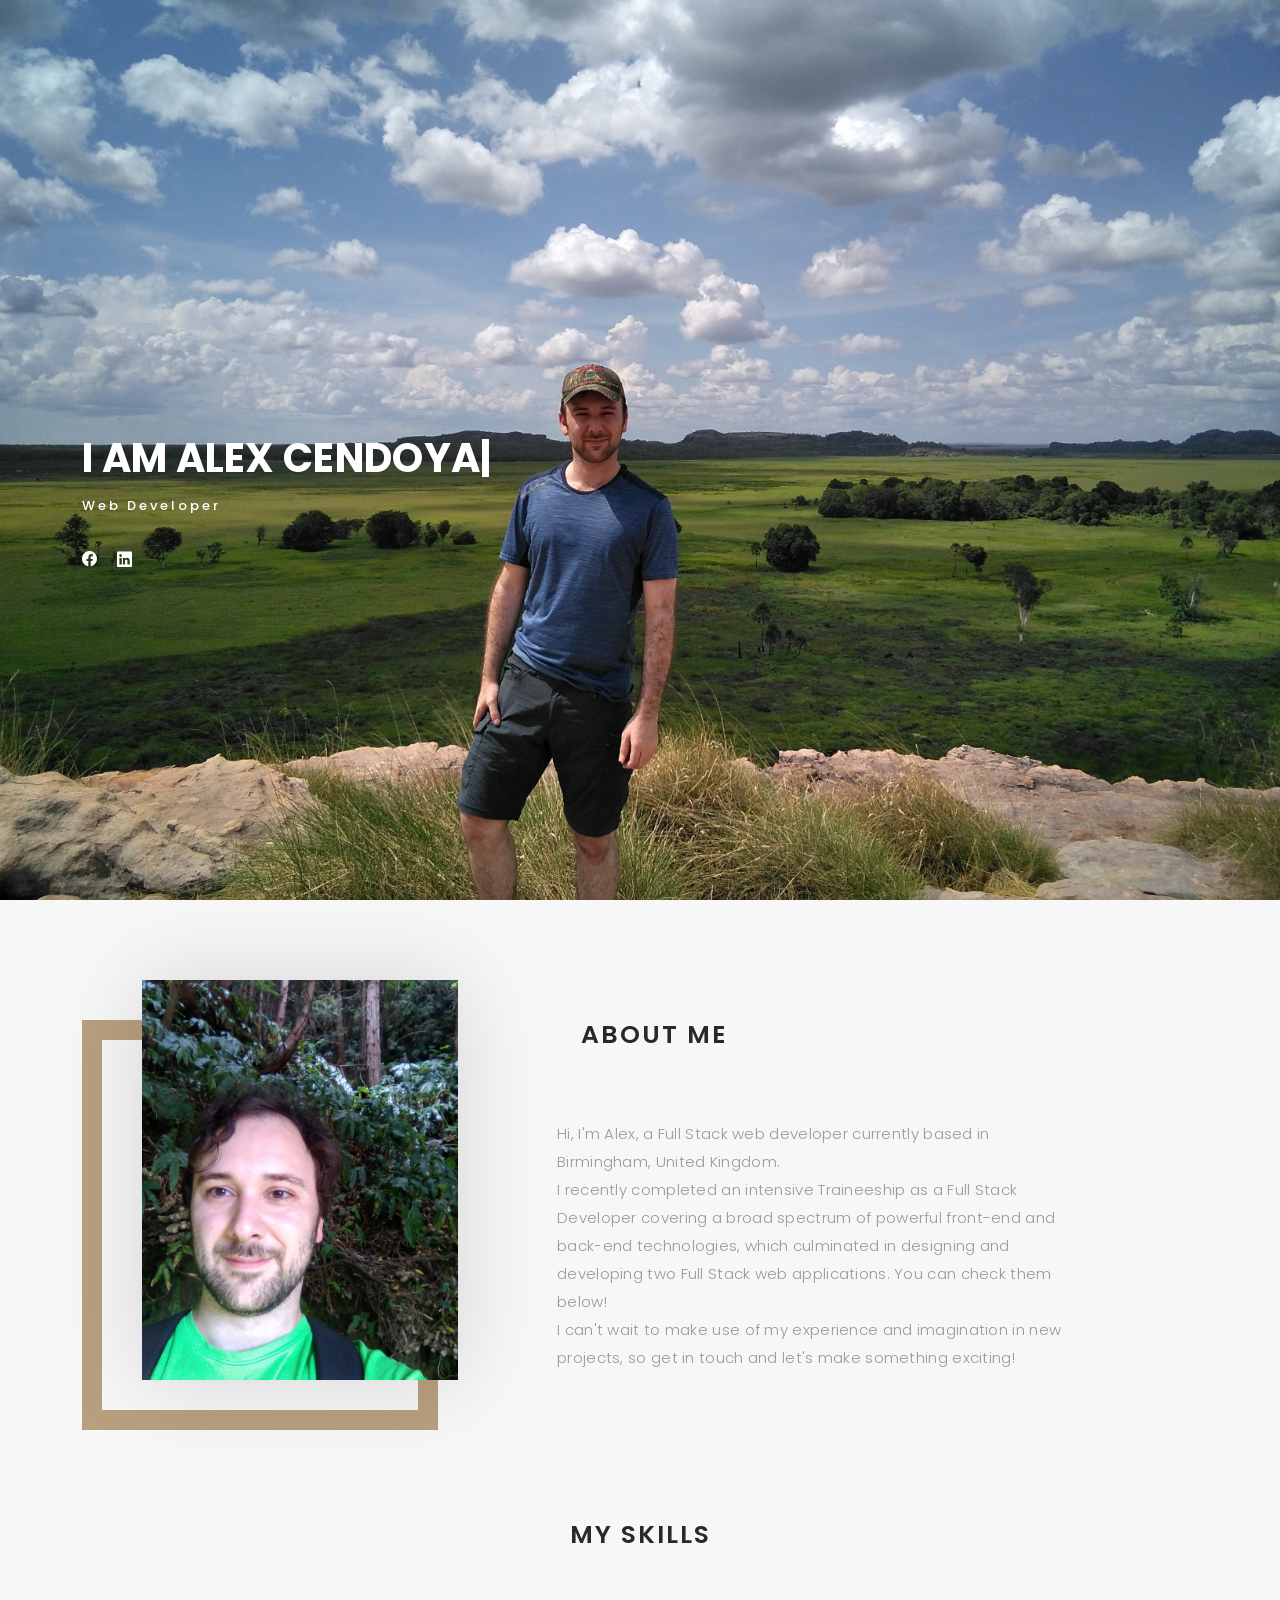
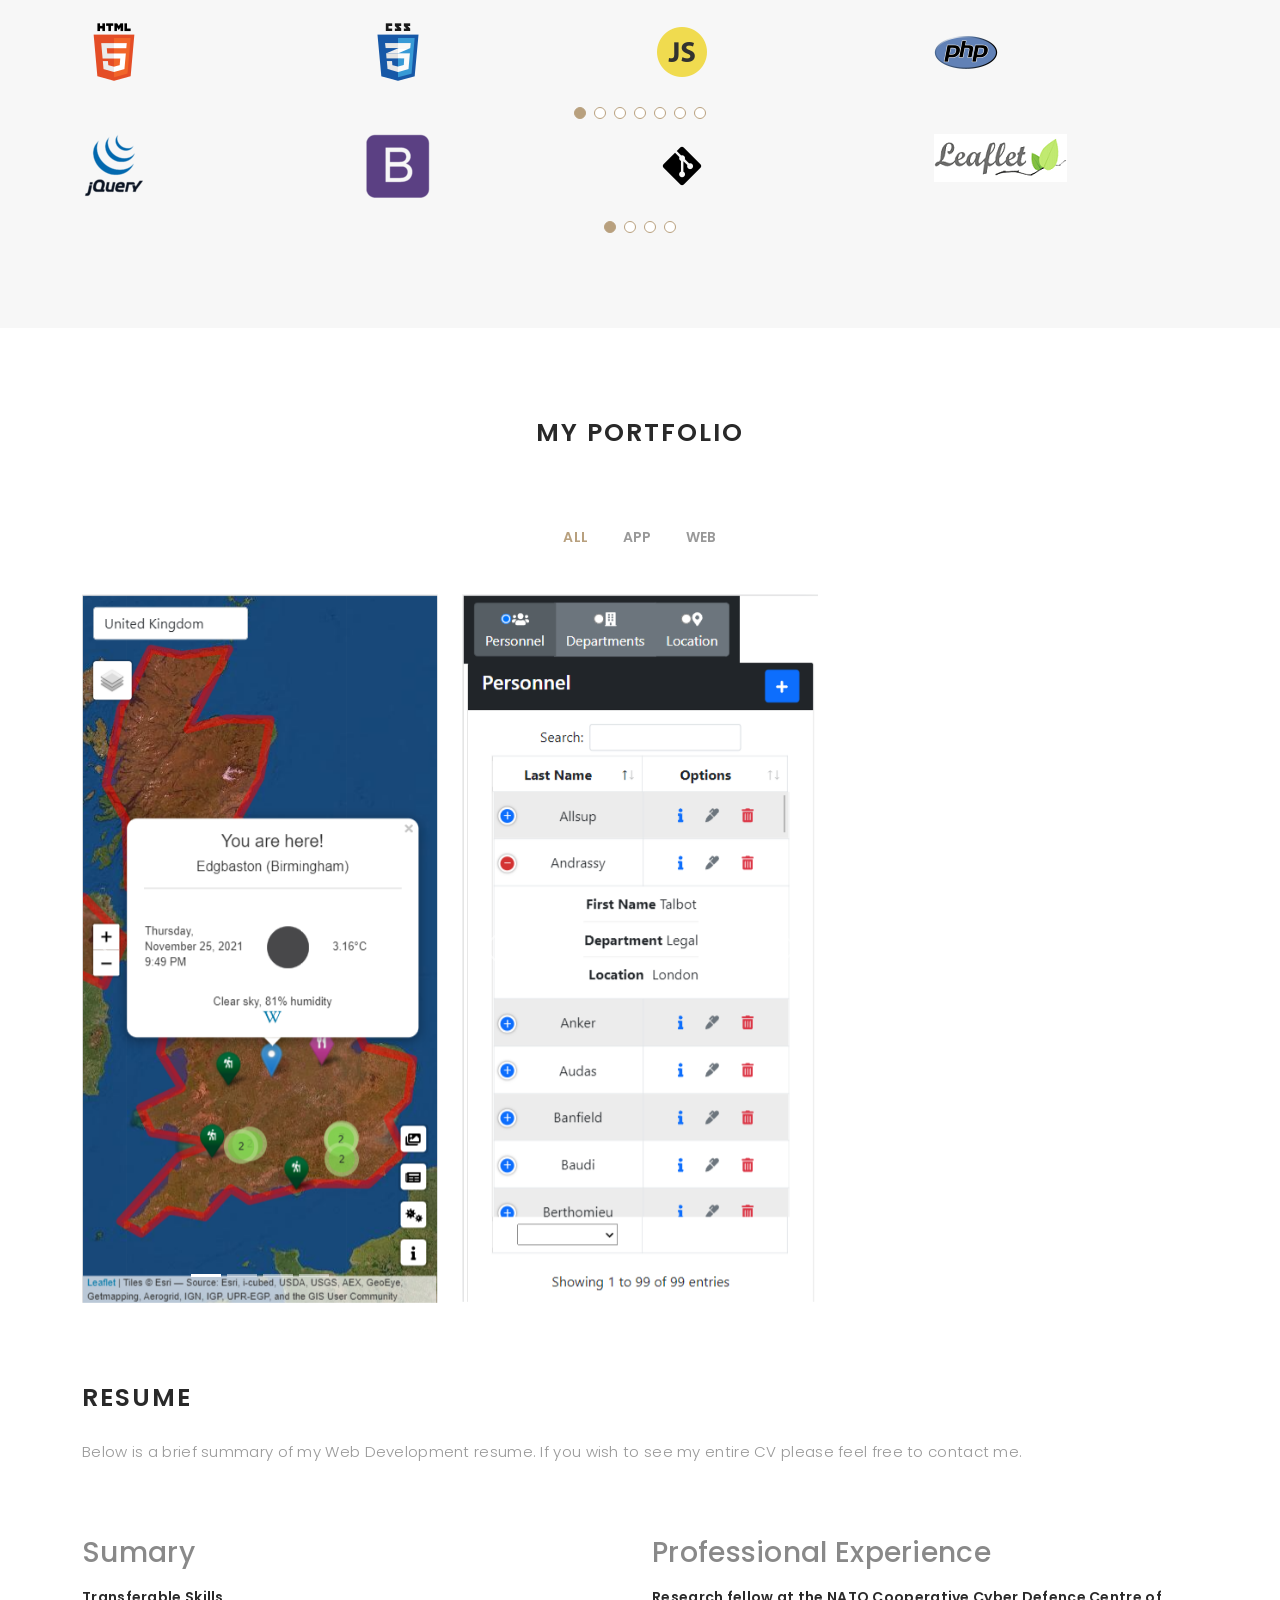
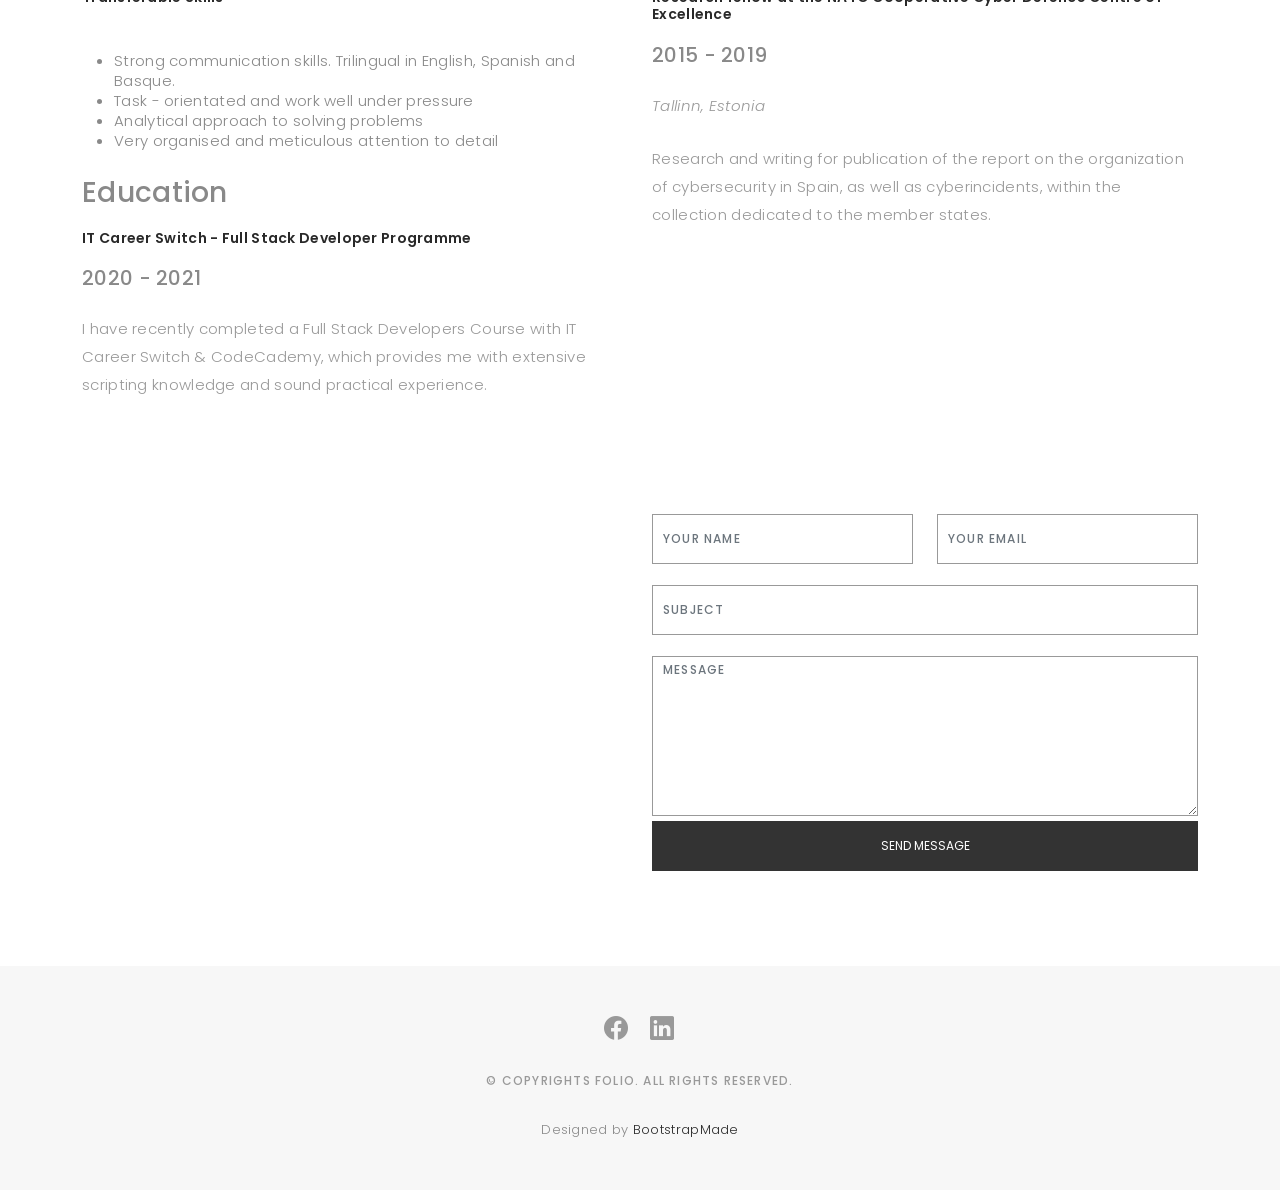
==== index.html @ 8833832a "First commit" ====
<!DOCTYPE html>
<html lang="en">

<head>
  <meta charset="utf-8">
  <meta content="width=device-width, initial-scale=1.0" name="viewport">

  <title>Alex Cendoya</title>
  <meta content="" name="description">
  <meta content="" name="keywords">

  <!-- Favicons -->
  <link href="img/favicon.png" rel="icon">
  <link href="img/apple-touch-icon.png" rel="apple-touch-icon">

  <!-- Google Fonts -->
  <link href="https://fonts.googleapis.com/css?family=Poppins:300,300i,400,400i,500,500i,600,600i,700,700i|Playfair+Display:400,400i,500,500i,600,600i,700,700i,900,900i" rel="stylesheet">

  <!-- Vendor CSS Files -->
  <link href="vendor/bootstrap/css/bootstrap.min.css" rel="stylesheet">
  <link href="vendor/bootstrap-icons/bootstrap-icons.css" rel="stylesheet">
  <link href="vendor/boxicons/css/boxicons.min.css" rel="stylesheet">
  <link href="vendor/glightbox/css/glightbox.min.css" rel="stylesheet">
  <link href="vendor/swiper/swiper-bundle.min.css" rel="stylesheet">

  <!-- Template Main CSS File -->
  <link href="css/style.css" rel="stylesheet">

  <!-- =======================================================
  * Template Name: Folio - v4.6.0
  * Template URL: https://bootstrapmade.com/folio-bootstrap-portfolio-template/
  * Author: BootstrapMade.com
  * License: https://bootstrapmade.com/license/
  ======================================================== -->
</head>

<body>

  <!-- ======= Header ======= -->
  <header id="header" class="fixed-top ">
    <div class="container d-flex align-items-center justify-content-between">

      <!-- <a href="index.html" class="logo"><img src="img/logo.png" alt="" class="img-fluid"></a> -->
      <!-- Uncomment below if you prefer to use an text logo -->
      <!-- <h1 class="logo"><a href="index.html">Folio</a></h1> -->

      <nav id="navbar" class="navbar">
        <ul>
          <li><a class="nav-link scrollto active" href="#hero">Home</a></li>
          <li><a class="nav-link scrollto" href="#about">About</a></li>
          <li><a class="nav-link  scrollto" href="#portfolio">Portfolio</a></li>
          <li><a class="nav-link  scrollto" href="#resume">Resume</a></li>
          <li><a class="nav-link scrollto" href="#contact">Contact</a></li>
        </ul>
        <i class="bi bi-list mobile-nav-toggle"></i>
      </nav><!-- .navbar -->

    </div>
  </header><!-- End Header -->

  <!-- ======= Hero Section ======= -->
  <div id="hero" class="home">

    <div class="container">
      <div class="hero-content">
        </br>
        </br>
        </br>
        </br>
        </br>
        </br>
        <h1>I am <span class="typed" data-typed-items="Alex Cendoya, Web Developer"></span></h1>
        <p>Web developer</p>

        <ul class="list-unstyled list-social">
          <li><a href="#"><i class="bi bi-facebook"></i></a></li>
          <li><a href="#"><i class="bi bi-linkedin"></i></a></li>
        </ul>
      </div>
    </div>
  </div><!-- End Hero -->

  <main id="main">

    <!-- ======= About Section ======= -->
    <div id="about" class="paddsection">
      <div class="container">
        <div class="row justify-content-between">

          <div class="col-lg-4 ">
            <div class="div-img-bg">
              <div class="about-img">
                <img src="img/me.jpg" class="img-responsive" alt="me">
              </div>
            </div>
          </div>

          <div class="col-lg-7">
            <div class="about-descr">

              <div class="container">
                <div class="section-title">
                  <h2>About me</h2>
                </div>
              </div>
              <p class="separator">Hi, I'm Alex, a Full Stack web developer currently based in Birmingham, United Kingdom.</br>
                I recently completed an intensive Traineeship as a Full Stack Developer covering a broad spectrum of powerful front-end and back-end technologies, which culminated in designing and developing two Full Stack web applications. You can check them below!</br>
                I can't wait to make use of my experience and imagination in new projects, so get in touch and let's make something exciting!</p>                    
              

            </div>

          </div>
        </div>
      </div>
    </div><!-- End About Section -->

    <!-- ======= Services Section ======= -->
    <div id="services">

      <div class="container">
        <div class="section-title text-center">
          <h2>My skills</h2>
        </div>
      </div>
      
      <div class="container">

        <div class="services-slider swiper" data-aos="fade-up" data-aos-delay="100">
          <div class="swiper-wrapper">

            <div class="swiper-slide">
              <div class="services-block">
                <img src="img/294678_html5_icon.png">
                <p class="separator"> </p>
              </div>
            </div><!-- End testimonial item -->

            <div class="swiper-slide">
              <div class="services-block">
                <img src="img/294692_css3_icon.png">
                <p class="separator"> </p>
              </div>
            </div><!-- End testimonial item -->

            <div class="swiper-slide">
              <div class="services-block">
                <img src="img/652581_code_command_develop_javascript_language_icon.png">
                <p class="separator"> </p>
              </div>
            </div><!-- End testimonial item -->

            <div class="swiper-slide">
              <div class="services-block">
                <img src="img/1012812_code_development_logo_php_icon.png">
                <p class="separator"> </p>
              </div>
            </div><!-- End testimonial item -->

            <div class="swiper-slide">
              <div class="services-block">
                <img src="img/1012821_code_development_logo_mysql_icon.png">
                <p class="separator"> </p>
              </div>
            </div><!-- End testimonial item -->

            <div class="swiper-slide">
              <div class="services-block">
                <img src="img/4375050_logo_python_icon.png">
                <p class="separator"> </p>
              </div>
            </div><!-- End testimonial item -->

            <div class="swiper-slide">
              <div class="services-block">
                <img src="img/4373217_java_logo_logos_icon.png">
                <p class="separator"> </p>
              </div>
            </div><!-- End testimonial item -->

          </div>
          <div class="swiper-pagination"></div>
        </div>

      </div>

      <div class="container">

        <div class="services-slider swiper" data-aos="fade-up" data-aos-delay="100">
          <div class="swiper-wrapper">

            <div class="swiper-slide">
              <div class="services-block">
                <img src="img/jquery_original_wordmark_logo_icon_146447.png">
                <p class="separator"> </p>
              </div>
            </div><!-- End testimonial item -->

            <div class="swiper-slide">
              <div class="services-block">
                <img src="img/bootstrap_plain_logo_icon_146619.png">
                <p class="separator"> </p>
              </div>
            </div><!-- End testimonial item -->

            <div class="swiper-slide">
              <div class="services-block">
                <img src="img/7422463_git_development_code_coding_programming_icon.png">
                <p class="separator"> </p>
              </div>
            </div><!-- End testimonial item -->

            <div class="swiper-slide">
              <div class="services-block">
                <img src="img/Untitled.png">
                <p class="separator"></p>

              </div>
            </div><!-- End testimonial item -->

          </div>
          <div class="swiper-pagination"></div>
        </div>

      </div>

    </div>
    
    
    <!-- End Services Section -->

    <!-- ======= Portfolio Section ======= -->
    <div id="portfolio" class="paddsection">

      <div class="container">
        <div class="section-title text-center">
          <h2>My Portfolio</h2>
        </div>
      </div>

      <div class="container">

        <div class="row">
          <div class="col-lg-12 d-flex justify-content-center">
            <ul id="portfolio-flters">
              <li data-filter="*" class="filter-active">All</li>
              <li data-filter=".filter-app">App</li>
              <li data-filter=".filter-web">Web</li>
            </ul>
          </div>
        </div>

        <div class="row portfolio-container justify-content-around">

          <div class="col-lg-4 col-md-6 portfolio-item filter-web">
            <!--carousel starts-->
            <div id="carouselExampleCaptions" class="carousel slide" data-bs-ride="carousel">

              <div class="carousel-indicators">

                <button type="button" data-bs-target="#carouselExampleCaptions" data-bs-slide-to="0" class="active" aria-current="true" aria-label="Slide 1"></button>
                <button type="button" data-bs-target="#carouselExampleCaptions" data-bs-slide-to="1" aria-label="Slide 2"></button>
                <button type="button" data-bs-target="#carouselExampleCaptions" data-bs-slide-to="2" aria-label="Slide 3"></button>
                <button type="button" data-bs-target="#carouselExampleCaptions" data-bs-slide-to="3" aria-label="Slide 4"></button>

              </div>

              <div class="carousel-inner">


                <div id="1N" class="carousel-item active">

                  <div class="carousel-image">
                    <img src="img/portfolio/Gazetteer-images/image2.png" class="img-fluid" alt="">
                  </div>

                </div>

                <div id="2N" class="carousel-item">

                  <div class="carousel-image">
                    <img src="img/portfolio/Gazetteer-images/image3.png" class="img-fluid" alt="">
                  </div>

                </div>

                <div id="3N" class="carousel-item">

                  <div class="carousel-image">
                    <img src="img/portfolio/Gazetteer-images/image4.png" class="img-fluid" alt="">
                  </div>

                </div>

                <div id="4N" class="carousel-item">

                  <div class="carousel-image">
                    <img src="img/portfolio/Gazetteer-images/image5.png" class="img-fluid" alt="">
                  </div>

                </div>


              </div>

              <button class="carousel-control-prev" type="button" data-bs-target="#carouselExampleCaptions" data-bs-slide="prev">
                <span class="carousel-control-prev-icon" aria-hidden="true"></span>
                <span class="visually-hidden">Previous</span>
              </button>

              <button class="carousel-control-next" type="button" data-bs-target="#carouselExampleCaptions" data-bs-slide="next">
                <span class="carousel-control-next-icon" aria-hidden="true"></span>
                <span class="visually-hidden">Next</span>
              </button>
              <!--carousel ends-->
            </div>


            <div class="portfolio-info">
              <h4>Gazetteer</h4>
              </br>
              <p>This responsive single page application provides profiling for all countries through the presentation of demographic, climatic, geographical, and other data, via extensive use of third party APIs.</p>
              </br>
              <a href="https://gazetteer.alexcendoya.co.uk/" class="btn btn-info" target="_blank" role="button">View</a>
              <a href="https://github.com/AlexCendoya/Project1" class="btn btn-info" target="_blank" role="button">GitHub</a>
            </div>
          </div>

          <div class="col-lg-4 col-md-6 portfolio-item filter-web">

            <div id="carouselExampleCaptions2" class="carousel slide" data-bs-ride="carousel">

              <div class="carousel-indicators">

                <button type="button" data-bs-target="#carouselExampleCaptions2" data-bs-slide-to="0" class="active" aria-current="true" aria-label="Slide 1"></button>
                <button type="button" data-bs-target="#carouselExampleCaptions2" data-bs-slide-to="1" aria-label="Slide 2"></button>
                <button type="button" data-bs-target="#carouselExampleCaptions2" data-bs-slide-to="2" aria-label="Slide 3"></button>
                <button type="button" data-bs-target="#carouselExampleCaptions2" data-bs-slide-to="3" aria-label="Slide 4"></button>

              </div>

              <div class="carousel-inner">


                <div id="1N" class="carousel-item active">

                  <div class="carousel-image">
                    <img src="img/portfolio/Company-Directory-images/image1.png" class="img-fluid" alt="">
                  </div>

                </div>

                <div id="2N" class="carousel-item">

                  <div class="carousel-image">
                    <img src="img/portfolio/Company-Directory-images/image3.png" class="img-fluid" alt="">
                  </div>

                </div>

                <div id="3N" class="carousel-item">

                  <div class="carousel-image">
                    <img src="img/portfolio/Company-Directory-images/image4.png" class="img-fluid" alt="">
                  </div>

                </div>

                <div id="4N" class="carousel-item">

                  <div class="carousel-image">
                    <img src="img/portfolio/Company-Directory-images/image5.png" class="img-fluid" alt="">
                  </div>

                </div>

                  


              </div>

              <button class="carousel-control-prev" type="button" data-bs-target="#carouselExampleCaptions2" data-bs-slide="prev">
                <span class="carousel-control-prev-icon" aria-hidden="true"></span>
                <span class="visually-hidden">Previous</span>
              </button>

              <button class="carousel-control-next" type="button" data-bs-target="#carouselExampleCaptions2" data-bs-slide="next">
                <span class="carousel-control-next-icon" aria-hidden="true"></span>
                <span class="visually-hidden">Next</span>
              </button>
              <!--carousel ends-->
            </div>




            <div class="portfolio-info">

              <h4>Company Directory</h4>
              </br>
              <p>This responsive single page application enables users to access and display company records from a relational database as well as perform create, update and delete actions for personnel, departments and locations.</p>
              </br>
              <a href="https://companydirectory.alexcendoya.co.uk//" class="btn btn-info" target="_blank" role="button">View</a>
              <a href="https://github.com/AlexCendoya/Company-Directory" class="btn btn-info" target="_blank" role="button">GitHub</a>

            </div>
          </div>


        </div>

      </div>

    </div><!-- End Portfolio Section -->

    <!-- ======= Resume Section ======= -->
    <section id="resume" class="resume section-bg">
      <div class="container">

        <div class="section-title">
          <h2>Resume</h2>
          <p class="text-justify">Below is a brief summary of my Web Development resume. If you wish to see my entire CV please feel free to contact me.</p>
        </div>

        <div class="row">
          <div class="col-lg-6">
            <h3 class="resume-title">Sumary</h3>
            </br>
            <div class="resume-item pb-0">
              <h4>Transferable Skills</h4>
              </br>
              <p>
              <ul>
                <li>Strong communication skills. Trilingual in English, Spanish and Basque.</li>
                <li>Task - orientated and work well under pressure</li>
                <li>Analytical approach to solving problems</li>
				        <li>Very organised and meticulous attention to detail</li>				
              </ul>
              </p>
            </div>

            <h3 class="resume-title">Education</h3>
            </br>
			      <div class="resume-item">
              <h4>IT Career Switch - Full Stack Developer Programme </h4>
              </br>
              <h5>2020 - 2021</h5>
            
              <p class="text-justify">I have recently completed a Full Stack Developers Course with IT Career Switch & CodeCademy, which provides me with extensive scripting knowledge and sound practical experience.</p>
            </div>
			
          </div>
          <div class="col-lg-6">
            <h3 class="resume-title">Professional Experience</h3>
            </br>
            <div class="resume-item">
              <h4>Research fellow at the NATO Cooperative Cyber Defence Centre of Excellence</h4>
              </br>
              <h5>2015 - 2019</h5>

              <p><em>Tallinn, Estonia</em></p>

              <p class="text-justify">
                Research and writing for publication of the report on the organization of cybersecurity in Spain, as well as cyberincidents, within the collection dedicated to the member states.
              </p>
            </div>
          </div>
        </div>

      </div>
    </section>
    <!-- End Resume Section -->


    <!-- ======= Contact Section ======= -->
    <div id="contact" class="paddsection">
      <div class="container">

        <div class="contact-block1">
          <div class="row">

            <div class="col-lg-6">              

            </div>



            <div class="col-lg-6">
              <div id="messageConfirmation"></div>
              <div class="row gy-3">

                <div class="col-lg-6">
                  <div class="form-group contact-block1">
                    <input type="text" name="name" class="form-control" id="name" placeholder="Your Name" required>
                  </div>
                </div>

                <div class="col-lg-6">
                  <div class="form-group">
                    <input type="email" class="form-control" name="email" id="email" placeholder="Your Email" required>
                  </div>
                </div>

                <div class="col-lg-12">
                  <div class="form-group">
                    <input type="text" class="form-control" name="subject" id="subject" placeholder="Subject" required>
                  </div>
                </div>

                <div class="col-lg-12">
                  <div class="form-group">
                    <textarea class="form-control" name="message" id="body" placeholder="Message"  required></textarea>
                  </div>
                </div>

                <div class="mt-0">
                  <input type="submit" id="submitButton" class="btn btn-defeault btn-send" value="Send message">
                </div>

              </div>

            </div> 
          </div>
        </div>
      </div>
    </div><!-- End Contact Section -->

  </main><!-- End #main -->

  <!-- ======= Footer ======= -->
  <div id="footer" class="text-center">
    <div class="container">
      <div class="socials-media text-center">

        <ul class="list-unstyled">
          <li><a href="#"><i class="bi bi-facebook"></i></a></li>
          <li><a href="#"><i class="bi bi-linkedin"></i></a></li>
        </ul>

      </div>

      <p>&copy; Copyrights Folio. All rights reserved.</p>

      <div class="credits">
        <!--
        All the links in the footer should remain intact.
        You can delete the links only if you purchased the pro version.
        Licensing information: https://bootstrapmade.com/license/
        Purchase the pro version with working PHP/AJAX contact form: https://bootstrapmade.com/buy/?theme=Folio
      -->
        Designed by <a href="https://bootstrapmade.com/">BootstrapMade</a>
      </div>

    </div>
  </div><!-- End Footer -->

  <a href="#" class="back-to-top d-flex align-items-center justify-content-center"><i class="bi bi-arrow-up-short"></i></a>

  <!-- Vendor JS Files -->
  <script src="js/jquery-3.6.0.min.js"></script>
  <script src="vendor/bootstrap/js/bootstrap.bundle.min.js"></script>
  <script src="vendor/glightbox/js/glightbox.min.js"></script>
  <script src="vendor/isotope-layout/isotope.pkgd.min.js"></script>
  <script src="vendor/swiper/swiper-bundle.min.js"></script>
  <script src="vendor/typed.js/typed.min.js"></script>

  <!-- Template Main JS File -->
  <script src="js/main.js"></script>

  <!-- PHPMailer JS File -->
  <script src="js/script.js"></script>

</body>

</html>
---- css/style.css ----
/**
* Template Name: Folio - v4.6.0
* Template URL: https://bootstrapmade.com/folio-bootstrap-portfolio-template/
* Author: BootstrapMade.com
* License: https://bootstrapmade.com/license/
*/

/*--------------------------------------------------------------
# General
--------------------------------------------------------------*/
body {
  background: #ffffff;
  color: #898989;
  font-family: "Poppins", helvetica;
  font-size: 15px;
  font-weight: 300;
  line-height: 20px;
  letter-spacing: 0.02em;
  overflow-x: hidden;
  margin: 0 auto;
  padding: 0;
  box-sizing: border-box;
}

h1, h2, h3, h4, h5, h6 {
  margin: 0;
}

h2 {
  color: #292929;
  font-weight: 600;
}

h4 {
  color: #292929;
  font-size: 14px;
  font-weight: 600;
}

a {
  color: #292929;
  text-decoration: none !important;
  transition: all 0.5s ease-in-out 0s;
}

a:hover {
  transition: all 0.5s ease-in-out 0s;
}

p {
  margin: 25px 0;
  padding: 0;
  font-size: 15px;
  color: #999999;
  line-height: 28px;
}

::-moz-selection {
  background: #b8a07e;
  color: #fff;
}

::selection {
  background: #b8a07e;
  color: #fff;
}

.btn {
  background: #333;
  border: medium none;
  border-radius: 0;
  color: #fff;
  font-size: 12px;
  height: 50px;
  line-height: 50px;
  padding: 0 30px;
  text-transform: uppercase;
}

.btn:hover, .btn:focus {
  color: #fff;
}

.padDiv {
  padding: 30px 20px;
}

.section-title {
  margin-bottom: 70px;
}

.section-title h2 {
  font-size: 25px;
  letter-spacing: 2px;
  text-transform: uppercase;
}

.form-control {
  background-color: transparent;
  border: 1px solid #999;
  border-radius: 0;
  color: #999999;
  font-size: 12px;
  font-weight: 500;
  height: 50px;
  letter-spacing: 0.1em;
  padding-left: 10px;
  margin: 0 0 25px 0;
  line-height: 14px;
  text-transform: uppercase;
}

.form-control:focus {
  box-shadow: none;
  outline: 0 none;
}

.paddsection {
  padding-top: 90px;
  padding-bottom: 90px;
}

.paddsections {
  padding-top: 90px;
  padding-bottom: 90px !important;
}

.hvr-shutter-in-horizontal::before {
  background: #333;
}

.hvr-shutter-in-horizontal:hover {
  background: #b8a07e;
}

.mb-30 {
  margin-bottom: 30px;
}

.main-content {
  padding-top: 140px;
}

/*--------------------------------------------------------------
# Back to top button
--------------------------------------------------------------*/
.back-to-top {
  position: fixed;
  visibility: hidden;
  opacity: 0;
  right: 15px;
  bottom: 15px;
  z-index: 996;
  background: #b8a07e;
  width: 40px;
  height: 40px;
  border-radius: 4px;
  transition: all 0.4s;
}
.back-to-top i {
  font-size: 28px;
  color: #fff;
  line-height: 0;
}
.back-to-top:hover {
  background: #c6b398;
  color: #fff;
}
.back-to-top.active {
  visibility: visible;
  opacity: 1;
}

/*--------------------------------------------------------------
# Header
--------------------------------------------------------------*/
#header {
  transition: all 0.5s;
  z-index: 997;
  padding: 15px 0;
  background-color: #fff;
  top: -100%;
  box-shadow: 0px 2px 25px rgba(0, 0, 0, 0.08);
}
#header.header-scrolled, #header.header-inner-pages {
  top: 0;
}
#header .logo {
  font-size: 30px;
  margin: 0;
  padding: 0;
  line-height: 1;
  font-weight: 600;
  letter-spacing: 1px;
  font-family: "Playfair Display", sans-serif;
  font-style: italic;
}
#header .logo a {
  color: #898989;
}
#header .logo img {
  max-height: 40px;
}
@media (max-width: 992px) {
  #header {
    border: 0;
  }
}

/*--------------------------------------------------------------
# Navigation Menu
--------------------------------------------------------------*/
/**
* Desktop Navigation 
*/
.navbar {
  padding: 0;
}
.navbar ul {
  margin: 0;
  padding: 0;
  display: flex;
  list-style: none;
  align-items: center;
}
.navbar li {
  position: relative;
}
.navbar a, .navbar a:focus {
  display: flex;
  align-items: center;
  justify-content: space-between;
  padding: 10px 0 10px 30px;
  font-family: "Poppins", sans-serif;
  font-size: 14px;
  font-weight: 500;
  color: #7e7d7d;
  white-space: nowrap;
  transition: 0.3s;
}
.navbar a i, .navbar a:focus i {
  font-size: 12px;
  line-height: 0;
  margin-left: 5px;
}
.navbar a:hover, .navbar .active, .navbar .active:focus, .navbar li:hover > a {
  color: #b8a07e;
}
.navbar .dropdown ul {
  display: block;
  position: absolute;
  left: 30px;
  top: calc(100% + 30px);
  margin: 0;
  padding: 10px 0;
  z-index: 99;
  opacity: 0;
  visibility: hidden;
  background: #fff;
  box-shadow: 0px 0px 30px rgba(127, 137, 161, 0.25);
  transition: 0.3s;
}
.navbar .dropdown ul li {
  min-width: 200px;
}
.navbar .dropdown ul a {
  padding: 10px 20px;
  font-weight: 400;
}
.navbar .dropdown ul a i {
  font-size: 12px;
}
.navbar .dropdown ul a:hover, .navbar .dropdown ul .active:hover, .navbar .dropdown ul li:hover > a {
  color: #b8a07e;
}
.navbar .dropdown:hover > ul {
  opacity: 1;
  top: 100%;
  visibility: visible;
}
.navbar .dropdown .dropdown ul {
  top: 0;
  left: calc(100% - 30px);
  visibility: hidden;
}
.navbar .dropdown .dropdown:hover > ul {
  opacity: 1;
  top: 0;
  left: 100%;
  visibility: visible;
}
@media (max-width: 1366px) {
  .navbar .dropdown .dropdown ul {
    left: -90%;
  }
  .navbar .dropdown .dropdown:hover > ul {
    left: -100%;
  }
}

/**
* Mobile Navigation 
*/
.mobile-nav-toggle {
  color: #4b4a4a;
  font-size: 28px;
  cursor: pointer;
  display: none;
  line-height: 0;
  transition: 0.5s;
}
.mobile-nav-toggle.bi-x {
  color: #fff;
}

@media (max-width: 991px) {
  .mobile-nav-toggle {
    display: block;
  }

  .navbar ul {
    display: none;
  }
}
.navbar-mobile {
  position: fixed;
  overflow: hidden;
  top: 0;
  right: 0;
  left: 0;
  bottom: 0;
  background: rgba(49, 49, 49, 0.9);
  transition: 0.3s;
}
.navbar-mobile .mobile-nav-toggle {
  position: absolute;
  top: 15px;
  right: 15px;
}
.navbar-mobile ul {
  display: block;
  position: absolute;
  top: 55px;
  right: 15px;
  bottom: 15px;
  left: 15px;
  padding: 10px 0;
  border-radius: 10px;
  background-color: #fff;
  overflow-y: auto;
  transition: 0.3s;
}
.navbar-mobile a, .navbar-mobile a:focus {
  padding: 10px 20px;
  font-size: 15px;
  color: #4b4a4a;
}
.navbar-mobile a:hover, .navbar-mobile .active, .navbar-mobile li:hover > a {
  color: #b8a07e;
}
.navbar-mobile .getstarted, .navbar-mobile .getstarted:focus {
  margin: 15px;
}
.navbar-mobile .dropdown ul {
  position: static;
  display: none;
  margin: 10px 20px;
  padding: 10px 0;
  z-index: 99;
  opacity: 1;
  visibility: visible;
  background: #fff;
  box-shadow: 0px 0px 30px rgba(127, 137, 161, 0.25);
}
.navbar-mobile .dropdown ul li {
  min-width: 200px;
}
.navbar-mobile .dropdown ul a {
  padding: 10px 20px;
}
.navbar-mobile .dropdown ul a i {
  font-size: 12px;
}
.navbar-mobile .dropdown ul a:hover, .navbar-mobile .dropdown ul .active:hover, .navbar-mobile .dropdown ul li:hover > a {
  color: #b8a07e;
}
.navbar-mobile .dropdown > .dropdown-active {
  display: block;
}

/*--------------------------------------------------------------
# Hero
--------------------------------------------------------------*/
#hero {
  background: url("../img/home-bg.jpg") repeat scroll center center/cover;
  height: 100vh;
  width: 100%;
}

#hero .hero-content {
  height: 100vh;
  text-align: left;
  width: 100%;
  display: flex;
  justify-content: center;
  flex-direction: column;
}

.hero-content h1 {
  font-size: 40px;
  font-weight: 700;
  margin-bottom: 10px;
  text-transform: uppercase;
  color: #fff;
}

.hero-content p {
  font-size: 13px;
  letter-spacing: 3px;
  margin-top: 0;
  margin-bottom: 30px;
  text-transform: capitalize;
  color: #fff;
  font-weight: 500;
}

.hero-content .list-social li {
  float: left;
  margin-right: 20px;
}

.hero-content .list-social li i {
  color: #fff;
  font-size: 15px;
}

/*--------------------------------------------------------------
# Breadcrumbs
--------------------------------------------------------------*/
.breadcrumbs {
  padding: 120px 0 0 0;
  background-color: white;
  min-height: 40px;
}
@media (max-width: 992px) {
  .breadcrumbs {
    padding-top: 100px;
  }
}
.breadcrumbs h2 {
  font-size: 24px;
  font-weight: 300;
  margin: 0;
}
@media (max-width: 992px) {
  .breadcrumbs h2 {
    margin: 0 0 10px 0;
  }
}
.breadcrumbs ol {
  display: flex;
  flex-wrap: wrap;
  list-style: none;
  padding: 0;
  margin: 0;
  font-size: 14px;
}
.breadcrumbs ol li + li {
  padding-left: 10px;
}
.breadcrumbs ol li + li::before {
  display: inline-block;
  padding-right: 10px;
  color: #6c757d;
  content: "/";
}
@media (max-width: 768px) {
  .breadcrumbs .d-flex {
    display: block !important;
  }
  .breadcrumbs ol {
    display: block;
  }
  .breadcrumbs ol li {
    display: inline-block;
  }
}

/*-----------------------------------------------------------------------------------*/
/*  About
/*-----------------------------------------------------------------------------------*/
#about {
  width: 100%;
  height: auto;
  background: #f7f7f7;
  padding-top: 120px;
}

#about .div-img-bg {
  padding-bottom: 30px;
  border: 20px solid #b8a07e;
}

#about .div-img-bg .about-img img {
  width: 100%;
  box-shadow: 0px 0px 85px 0px rgba(0, 0, 0, 0.14);
  margin-top: -60px;
  margin-left: 40px;
  height: 400px;
  -o-object-fit: cover;
  object-fit: cover;
}

#about .about-descr .p-heading {
  font-family: "Playfair Display", serif;
  font-size: 28px;
  text-align: left;
}

#about .about-descr .separator {
  max-width: 80%;
  margin-bottom: 0;
  text-align: left;
}

/*--------------------------------------------------------------
# Services
--------------------------------------------------------------*/
#services {
  background: #f7f7f7;
  position: relative;
  padding-bottom: 80px;
}

.services-block span {
  margin: 10px 0;
  position: relative;
  font-size: 13px;
  color: #292929;
  letter-spacing: 0.1em;
  font-weight: 500;
  text-transform: uppercase;
  display: block;
}

.services-block .separator {
  margin: 0;
  font-size: 13px;
  line-height: 22px;
}

.services-block i {
  font-size: 44px;
  color: #b8a07e;
  line-height: 44px;
}

.services-slider .swiper-pagination {
  margin-top: 30px;
  position: relative;
}
.services-slider .swiper-pagination .swiper-pagination-bullet {
  width: 12px;
  height: 12px;
  background-color: #fff;
  opacity: 1;
  border: 1px solid #b8a07e;
}
.services-slider .swiper-pagination .swiper-pagination-bullet-active {
  background-color: #b8a07e;
}

/*--------------------------------------------------------------
# Portfolio
--------------------------------------------------------------*/


#portfolio {
  position: relative;
  padding-bottom: 50px;
}
#portfolio #portfolio-flters {
  padding: 0;
  margin: 0 auto 35px auto;
  list-style: none;
  text-align: center;
  border-radius: 50px;
  padding: 2px 15px;
}
#portfolio #portfolio-flters li {
  cursor: pointer;
  display: inline-block;
  padding: 10px 15px 8px 15px;
  font-size: 14px;
  font-weight: 600;
  line-height: 1;
  text-transform: uppercase;
  color: #999999;
  margin-bottom: 5px;
  transition: all 0.3s ease-in-out;
}
#portfolio #portfolio-flters li:hover, #portfolio #portfolio-flters li.filter-active {
  color: #b8a07e;
}
#portfolio #portfolio-flters li:last-child {
  margin-right: 0;
}
#portfolio .portfolio-item {
  margin-bottom: 30px;
}
#portfolio .portfolio-item .portfolio-info {
  opacity: 0;
  position: absolute;
  left: 30px;
  right: 30px;
  bottom: 0;
  z-index: 3;
  transition: all ease-in-out 0.3s;
  background: rgba(255, 255, 255, 0.9);
  padding: 15px;
}
#portfolio .portfolio-item .portfolio-info h4 {
  font-size: 18px;
  color: #666;
  font-weight: 600;
  margin-bottom: 10px;
}
#portfolio .portfolio-item .portfolio-info p {
  color: #999;
  font-size: 14px;
  margin: 0;
  padding: 0;
}
#portfolio .portfolio-item .portfolio-info .preview-link, #portfolio .portfolio-item .portfolio-info .details-link {
  position: absolute;
  right: 40px;
  font-size: 24px;
  top: calc(50% - 18px);
  color: #b8a07e;
}
#portfolio .portfolio-item .portfolio-info .preview-link:hover, #portfolio .portfolio-item .portfolio-info .details-link:hover {
  color: #cab89f;
}
#portfolio .portfolio-item .portfolio-info .details-link {
  right: 10px;
}
#portfolio .portfolio-item:hover .portfolio-info {
  opacity: 1;
  bottom: 20px;
}

/*--------------------------------------------------------------
# Portfolio Details
--------------------------------------------------------------*/
.portfolio-details {
  padding-top: 40px;
}
.portfolio-details .portfolio-details-slider img {
  width: 100%;
}
.portfolio-details .portfolio-details-slider .swiper-pagination {
  margin-top: 20px;
  position: relative;
}
.portfolio-details .portfolio-details-slider .swiper-pagination .swiper-pagination-bullet {
  width: 12px;
  height: 12px;
  background-color: #fff;
  opacity: 1;
  border: 1px solid #b8a07e;
}
.portfolio-details .portfolio-details-slider .swiper-pagination .swiper-pagination-bullet-active {
  background-color: #b8a07e;
}
.portfolio-details .portfolio-info {
  padding: 30px;
  box-shadow: 0px 0 30px rgba(75, 74, 74, 0.08);
}
.portfolio-details .portfolio-info h3 {
  font-size: 22px;
  font-weight: 700;
  margin-bottom: 20px;
  padding-bottom: 20px;
  border-bottom: 1px solid #eee;
}
.portfolio-details .portfolio-info ul {
  list-style: none;
  padding: 0;
  font-size: 15px;
}
.portfolio-details .portfolio-info ul li + li {
  margin-top: 10px;
}
.portfolio-details .portfolio-description {
  padding-top: 30px;
}
.portfolio-details .portfolio-description h2 {
  font-size: 26px;
  font-weight: 700;
  margin-bottom: 20px;
}
.portfolio-details .portfolio-description p {
  padding: 0;
}

/*--------------------------------------------------------------
# Journal
--------------------------------------------------------------*/
#journal, #journal-blog {
  height: auto;
  width: 100%;
  background: #f7f7f7;
  padding-bottom: 60px;
  position: relative;
}

#journal-blog {
  background: #fff;
  padding-bottom: 30px;
}

#journal .journal-block {
  display: inline-block;
  height: auto;
  width: 100%;
}

#journal .journal-block .journal-info {
  position: relative;
}

.journal-block .journal-info img {
  max-width: 100%;
}

.journal-block .journal-info .journal-txt {
  padding: 25px 0px;
  position: relative;
}

.journal-block .journal-info .journal-txt h4 a {
  display: block;
  font-size: 19px;
  line-height: 24px;
  margin: 0 0 13px 0;
  font-weight: 500;
  color: #292929;
  transition: all 0.5s ease-in-out 0s;
}

.journal-block .journal-info .journal-txt h4 a:hover {
  color: #b8a07e;
  transition: all 0.5s ease-in-out 0s;
}

.journal-block .journal-info .journal-txt p {
  margin: 0;
  font-size: 14px;
  line-height: 24px;
}

/*--------------------------------------------------------------
# Journal
--------------------------------------------------------------*/
#contact {
  height: auto;
  width: 100%;
}

.contact-details {
  list-style: none;
  margin: 0;
  padding: 0;
}

.contact-details li {
  padding-bottom: 10px;
}

#contact input, #contact textarea {
  width: 100%;
  margin-bottom: 5px;
}

#contact textarea {
  min-height: 160px;
}

.php-email-form .error-message {
  display: none;
  color: #fff;
  background: #ed3c0d;
  text-align: left;
  padding: 15px;
  margin-bottom: 15px;
  font-weight: 600;
}
.php-email-form .error-message br + br {
  margin-top: 25px;
}
.php-email-form .sent-message {
  display: none;
  color: #fff;
  background: #18d26e;
  text-align: center;
  padding: 15px;
  font-weight: 600;
  margin-bottom: 15px;
}
.php-email-form .loading {
  display: none;
  background: #fff;
  text-align: center;
  padding: 15px;
  margin-bottom: 15px;
}
.php-email-form .loading:before {
  content: "";
  display: inline-block;
  border-radius: 50%;
  width: 24px;
  height: 24px;
  margin: 0 10px -6px 0;
  border: 3px solid #18d26e;
  border-top-color: #eee;
  -webkit-animation: animate-loading 1s linear infinite;
  animation: animate-loading 1s linear infinite;
}

@-webkit-keyframes animate-loading {
  0% {
    transform: rotate(0deg);
  }
  100% {
    transform: rotate(360deg);
  }
}

@keyframes animate-loading {
  0% {
    transform: rotate(0deg);
  }
  100% {
    transform: rotate(360deg);
  }
}
/*--------------------------------------------------------------
# Blog
--------------------------------------------------------------*/
/*  Navbar fixd page */
.subpage-nav {
  display: block !important;
}

/*-----------------------------------------------------------------------------------*/
/*  /* Single page */
/*-----------------------------------------------------------------------------------*/
#journal-blog {
  padding-top: 140px;
}

/* main content */
.main-content {
  background: #f7f7f7;
}

.main-content .container-main {
  display: inline-block;
  width: 100%;
}

.main-content .container-main .block-main {
  margin-bottom: 30px;
  overflow: hidden;
}

.container-main .block-main .content-main {
  background: #fff none repeat scroll 0 0;
  display: inline-block;
  width: 100%;
}

.journal-txt h4 a {
  display: block;
  font-size: 19px;
  line-height: 24px;
  margin: 0 0 13px 0;
  font-weight: 500;
  color: #292929;
  transition: all 0.5s ease-in-out 0s;
}

.journal-txt h4 a:hover {
  color: #b8a07e;
  transition: all 0.5s ease-in-out 0s;
}

.post-meta ul li {
  font-size: 12px;
  font-weight: normal;
  margin-left: 8px;
  margin-right: 8px;
  text-transform: capitalize;
  display: inline-block;
  float: none;
}

.content-main .post-meta a {
  color: #a2a2a2;
  margin-left: 5px;
}

/* Commonts */
.comments {
  background: #fff;
}

.entry-comments h6 {
  margin-right: 10px;
  font-size: 13px;
  letter-spacing: 0.1em;
  font-weight: 500;
}

.entry-comments-item {
  margin-top: 40px;
  padding-bottom: 40px;
  border-bottom: 1px solid #f2f2f2;
}

.entry-comments-avatar {
  position: absolute;
  display: block;
  border-radius: 50%;
  width: 60px;
  height: 60px;
}

.entry-comments-body {
  padding-left: 86px;
}

.entry-comments-author {
  margin-right: 10px;
  font-size: 13px;
  color: #292929;
  letter-spacing: 0.1em;
  font-weight: 500;
}

.rep {
  font-size: 13px;
  color: #292929;
  letter-spacing: 0.1em;
  font-weight: 500;
  text-transform: capitalize;
}

.entry-comments span a {
  font-size: 13px;
  color: #999;
}

.entry-comments-reply {
  padding-left: 10%;
}

/* Commonts form */
.cmt {
  background: #fff;
}

blockquote {
  padding: 40px;
  background-color: #f2f2f2;
  margin: 30px 0;
  border: none;
  border-left: 4px solid #b8a07e;
}

/*--------------------------------------------------------------
# Footer
--------------------------------------------------------------*/
#footer {
  background: #f7f7f7;
  padding-top: 50px;
  padding-bottom: 50px;
}

#footer .socials-media {
  width: 100%;
}

#footer .socials-media ul {
  display: inline-block;
  float: none;
  margin: 0 0 20px 0;
}

#footer .socials-media ul li {
  float: left;
  margin-left: 10px;
  margin-right: 10px;
}

#footer .socials-media ul li a {
  font-size: 24px;
  color: #999;
  letter-spacing: 0.1em;
  font-weight: 500;
  background: transparent;
  text-transform: uppercase;
  transition: all 0.5s ease-in-out 0s;
}

#footer .socials-media ul li a:hover {
  color: #b8a07e;
  transition: all 0.5s ease-in-out 0s;
}

#footer p {
  font-size: 12px;
  letter-spacing: 0.1em;
  font-weight: 500;
  margin-top: 0;
  text-transform: uppercase;
}

.credits {
  font-size: 13px;
}

/** Width between 1200x to 0
 *  ~~~~~~~~~~~~~~~~~~~~~~~~~~~~~~~~~~~~
 */
/** Width between 992px to 1199px
 *  ~~~~~~~~~~~~~~~~~~~~~~~~~~~~~~~~~~~~
 */
/** Width between 768px to 991px
 *  ~~~~~~~~~~~~~~~~~~~~~~~~~~~~~~~~~~~~
 */
@media (min-width: 768px) and (max-width: 991px) {
  /* Navbar */
  nav {
    padding: 10px 15px;
  }

  .nav-menu {
    margin-top: 40px;
    display: none;
    float: none;
    width: 100%;
  }

  .nav-menu li {
    float: none;
    width: 100%;
    text-align: center;
    border-top: 1px solid #f7f7f7;
    line-height: 45px;
    margin-left: 0;
    padding-top: 10px;
    padding-bottom: 10px;
  }

  .responsive {
    float: right;
    padding-top: 15px;
    display: block;
  }

  /* About */
  .head-info .header-content .cmaster h1 {
    font-size: 32px;
  }

  #about .div-img-bg {
    padding: 0;
  }

  #about .div-img-bg .about-img img {
    margin-top: 0%;
    margin-left: calc(0% - 0px);
  }

  #about .about-descr .p-heading {
    font-size: 20px;
  }

  #about .about-descr .separator {
    max-width: 100%;
    margin-bottom: 0;
  }

  /* portfolio */
  #portfolio .portfolio-list .nav li {
    float: none;
    margin: 20px;
    display: inline-block;
  }

  /* journal */
  #journal .journal-block .journal-info {
    margin-bottom: 30px;
  }

  /* Contact */
  .contact-contact {
    margin-bottom: 30px;
  }

  /* Footer */
  #footer .socials-media ul li {
    margin-right: 0;
    margin-left: 0;
    float: none;
    display: inline-block;
  }
}
/** Width between 767px to 0
 *  ~~~~~~~~~~~~~~~~~~~~~~~~~~~~~~~~~~~~
 */
@media (max-width: 767px) {
  /* Navbar */
  nav {
    padding: 20px 15px;
  }

  .nav-menu {
    margin-top: 40px;
    display: none;
    float: none;
    width: 100%;
  }

  .nav-menu li {
    float: none;
    width: 100%;
    text-align: center;
    border-top: 1px solid #f7f7f7;
    line-height: 45px;
    margin-left: 0;
    padding-top: 10px;
    padding-bottom: 10px;
  }

  .responsive {
    float: right;
    padding-top: 15px;
    display: block;
  }

  /* About */
  .head-info .header-content h1 {
    font-size: 32px;
  }

  #about .div-img-bg {
    padding: 0;
  }

  #about .div-img-bg .about-img img {
    margin-top: 0%;
    margin-left: calc(0% - 0px);
  }

  #about .about-descr .p-heading {
    font-size: 20px;
  }

  #about .about-descr .separator {
    max-width: 100%;
    margin-bottom: 0;
  }

  /* portfolio */
  #portfolio .portfolio-list .nav li {
    float: none;
    margin: 20px;
    display: inline-block;
  }

  /* journal */
  #journal .journal-block .journal-info {
    margin-bottom: 30px;
  }

  /* Contact */
  .contact-contact {
    margin-bottom: 30px;
  }

  /* Footer */
  #footer .socials-media ul li {
    margin-right: 0;
    margin-left: 0;
    float: none;
    display: inline-block;
  }
}
/** Width between 600px to 0
 *  ~~~~~~~~~~~~~~~~~~~~~~~~~~~~~~~~~~~~
 */
@media (max-width: 600px) {
  /* Navbar */
  nav {
    padding: 20px 15px;
  }

  .nav-menu {
    margin-top: 40px;
    display: none;
    float: none;
    width: 100%;
  }

  .nav-menu li {
    float: none;
    width: 100%;
    text-align: center;
    border-top: 1px solid #f7f7f7;
    line-height: 45px;
    margin-left: 0;
    padding-top: 10px;
    padding-bottom: 10px;
  }

  .responsive {
    float: right;
    padding-top: 15px;
    display: block;
  }

  /* About */
  .head-info .header-content h1 {
    font-size: 32px;
  }

  #about .div-img-bg {
    padding: 0;
  }

  #about .div-img-bg .about-img img {
    margin-top: 0%;
    margin-left: calc(0% - 0px);
  }

  #about .about-descr .p-heading {
    font-size: 20px;
  }

  #about .about-descr .separator {
    max-width: 100%;
    margin-bottom: 0;
  }

  /* portfolio */
  #portfolio .portfolio-list .nav li {
    float: none;
    margin: 10px;
    display: inline-block;
  }

  /* journal */
  #journal .journal-block .journal-info {
    margin-bottom: 30px;
  }

  /* Contact */
  .contact-contact {
    margin-bottom: 30px;
  }

  /* Footer */
  #footer .socials-media ul li {
    margin-right: 0;
    margin-left: 0;
    float: none;
    display: inline-block;
  }
}
/** Width between 480px to 0
 *  ~~~~~~~~~~~~~~~~~~~~~~~~~~~~~~~~~~~~
 */
@media (max-width: 480px) {
  /* Navbar */
  nav {
    padding: 20px 15px;
  }

  .nav-menu {
    margin-top: 40px;
    display: none;
    float: none;
    width: 100%;
  }

  .nav-menu li {
    float: none;
    width: 100%;
    text-align: center;
    border-top: 1px solid #f7f7f7;
    line-height: 45px;
    margin-left: 0;
    padding-top: 10px;
    padding-bottom: 10px;
  }

  .responsive {
    float: right;
    padding-top: 15px;
    display: block;
  }

  /* About */
  .head-info .header-content h1 {
    font-size: 32px;
  }

  #about .div-img-bg {
    padding: 0;
  }

  #about .div-img-bg .about-img img {
    margin-top: 0%;
    margin-left: calc(0% - 0px);
  }

  #about .about-descr .p-heading {
    font-size: 20px;
  }

  #about .about-descr .separator {
    max-width: 100%;
    margin-bottom: 0;
  }

  /* portfolio */
  #portfolio .portfolio-list .nav li {
    float: none;
    margin: 20px;
  }

  /* journal */
  #journal .journal-block .journal-info {
    margin-bottom: 30px;
  }

  /* Contact */
  .contact-contact {
    margin-bottom: 30px;
  }

  /* Footer */
  #footer .socials-media ul li {
    margin-right: 0;
    margin-left: 0;
    float: none;
    display: inline-block;
  }
}
/** Width between 320px to 0
 *  ~~~~~~~~~~~~~~~~~~~~~~~~~~~~~~~~~~~~
 */
@media (max-width: 320px) {
  /* Navbar */
  nav {
    padding: 20px 15px;
  }

  .nav-menu {
    margin-top: 40px;
    display: none;
    float: none;
    width: 100%;
  }

  .nav-menu li {
    float: none;
    width: 100%;
    text-align: center;
    border-top: 1px solid #f7f7f7;
    line-height: 45px;
    margin-left: 0;
    padding-top: 10px;
    padding-bottom: 10px;
  }

  .responsive {
    float: right;
    padding-top: 15px;
    display: block;
  }

  /* About */
  .head-info .header-content h1 {
    font-size: 32px;
  }

  #about .div-img-bg {
    padding: 0;
  }

  #about .div-img-bg .about-img img {
    margin-top: 0%;
    margin-left: calc(0% - 0px);
  }

  #about .about-descr .p-heading {
    font-size: 20px;
  }

  #about .about-descr .separator {
    max-width: 100%;
    margin-bottom: 0;
  }

  /* portfolio */
  #portfolio .portfolio-list .nav li {
    float: none;
    margin: 20px;
  }

  /* journal */
  #journal .journal-block .journal-info {
    margin-bottom: 30px;
  }

  /* Contact */
  .contact-contact {
    margin-bottom: 30px;
  }

  /* Footer */
  #footer .socials-media ul li {
    margin-right: 0;
    margin-left: 0;
    float: none;
    display: inline-block;
  }

  /* Single page */
  .entry-comments-body span {
    display: inline-block;
    margin-right: 0;
  }
}
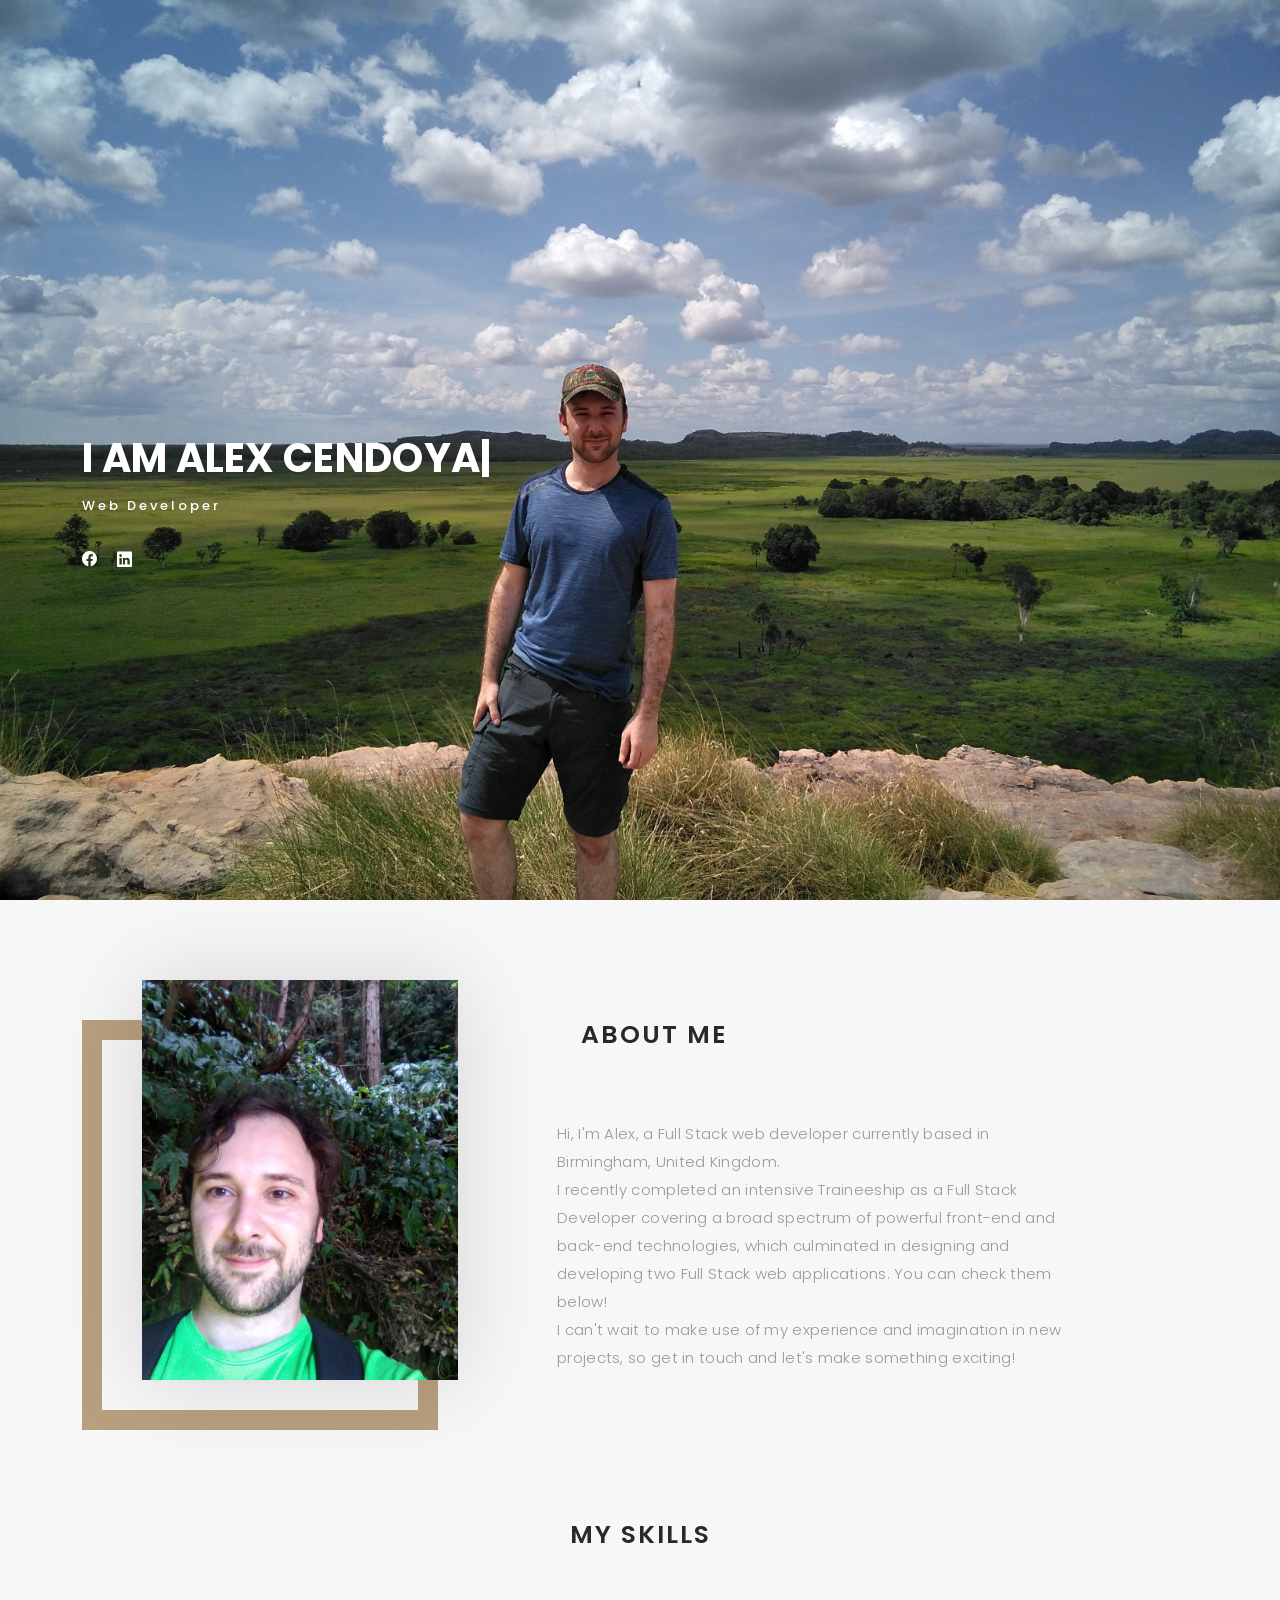
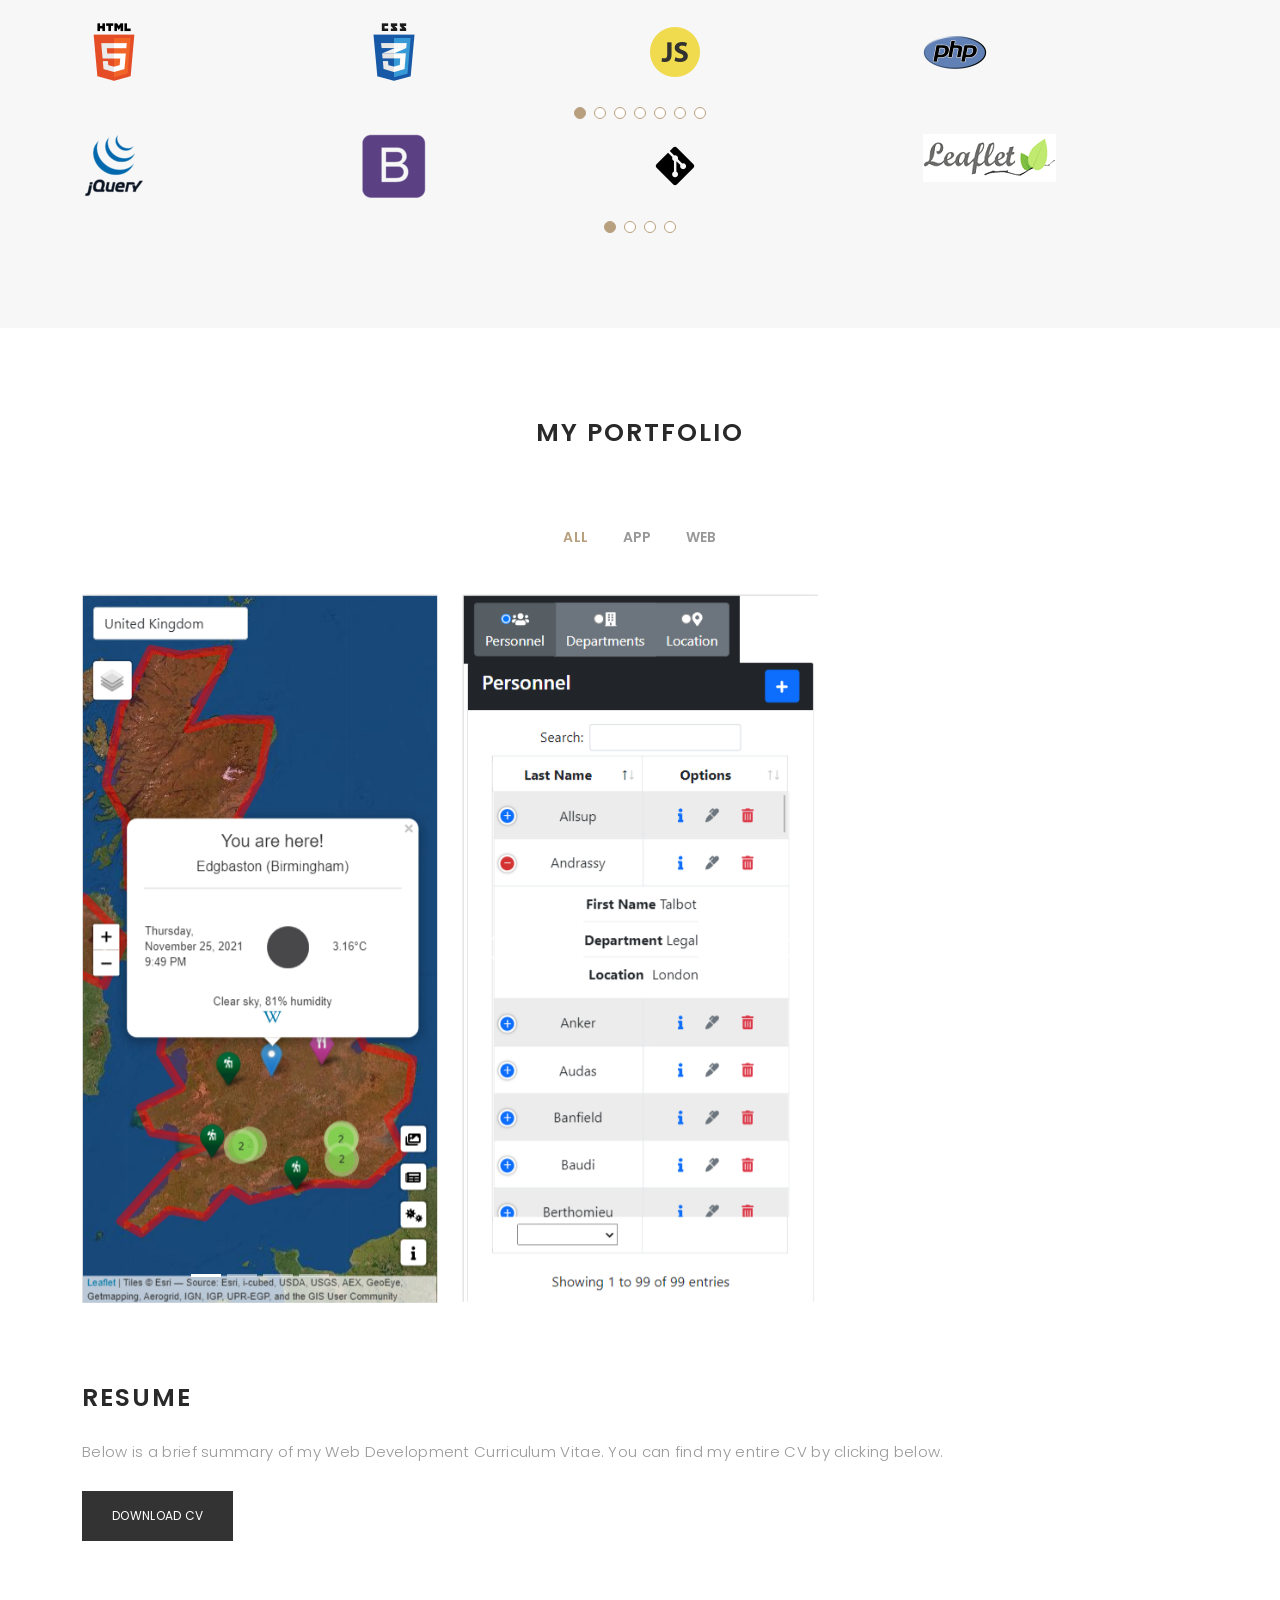
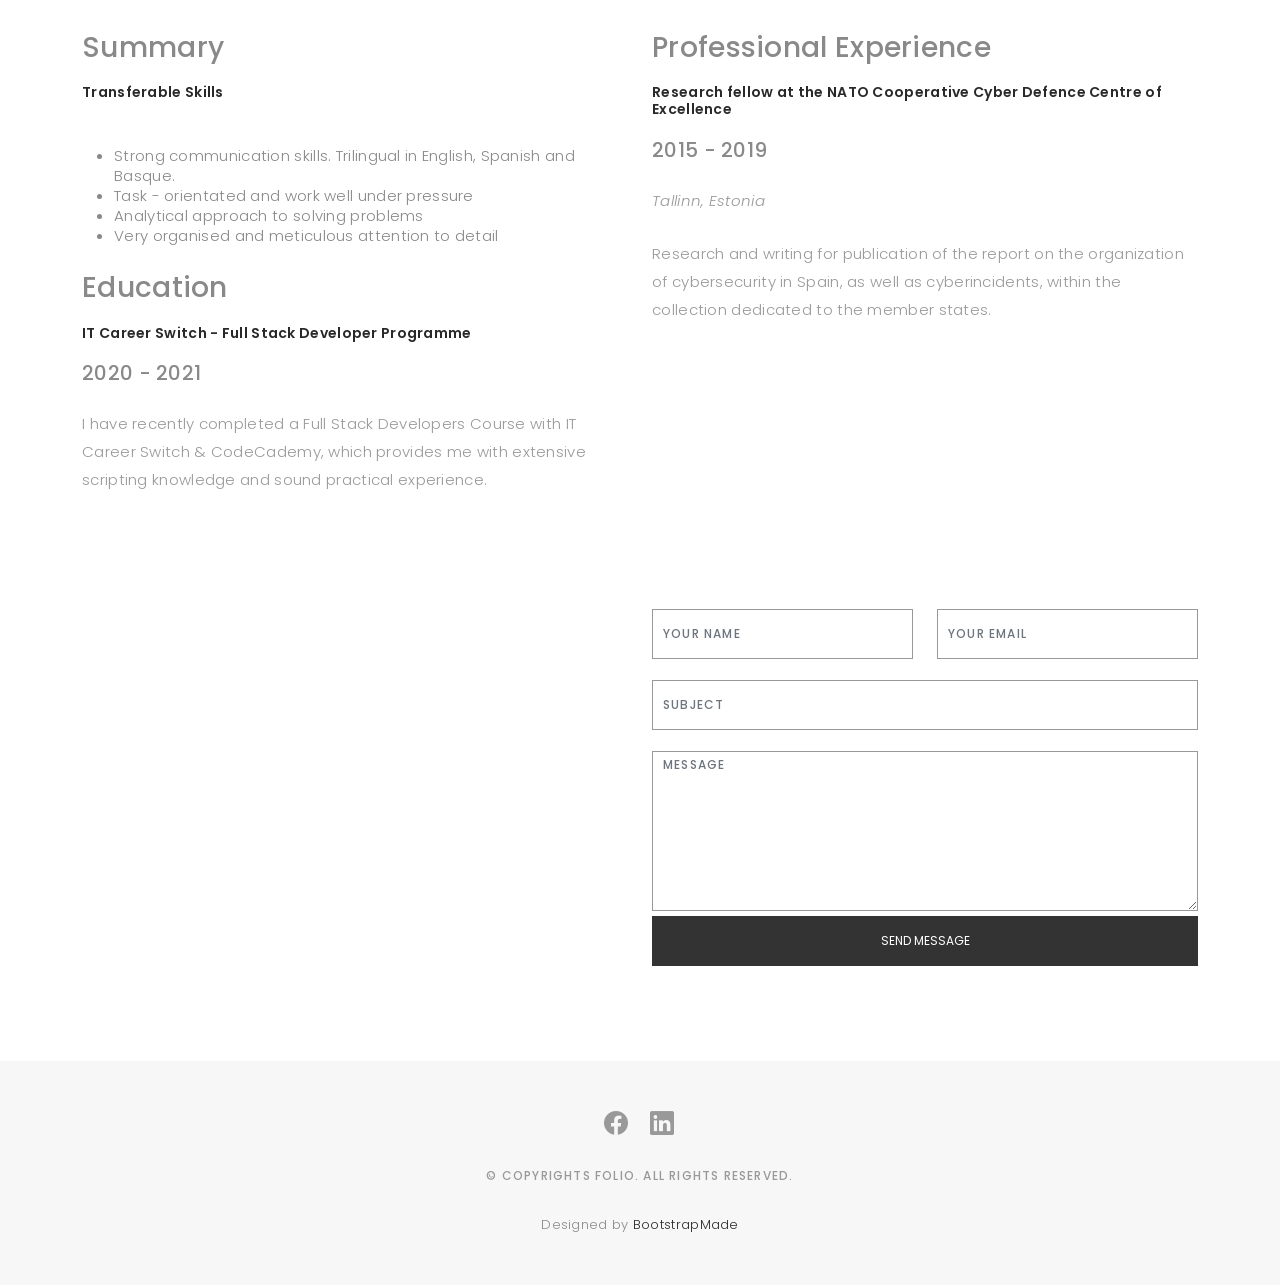
==== commit 6abe2587: "New commit" ====
--- a/index.html
+++ b/index.html
@@ -35,9 +35,13 @@
 </head>
 
 <body>
-
+  <!--Preloader-->
+
+  <div id="preloader"></div>
+
+  
   <!-- ======= Header ======= -->
-  <header id="header" class="fixed-top ">
+  <header id="header" class="fixed-top">
     <div class="container d-flex align-items-center justify-content-between">
 
       <!-- <a href="index.html" class="logo"><img src="img/logo.png" alt="" class="img-fluid"></a> -->
@@ -391,9 +395,6 @@
               <!--carousel ends-->
             </div>
 
-
-
-
             <div class="portfolio-info">
 
               <h4>Company Directory</h4>
@@ -419,12 +420,15 @@
 
         <div class="section-title">
           <h2>Resume</h2>
-          <p class="text-justify">Below is a brief summary of my Web Development resume. If you wish to see my entire CV please feel free to contact me.</p>
-        </div>
+          <p class="text-justify">Below is a brief summary of my Web Development Curriculum Vitae. You can find my entire CV by clicking below.</p>
+          <a href="img/portfolio/Alexander_Cendoya_CV - Full_Stack_Software_Developer.pdf" class="btn btn-info" download><i class="fa fa-download"></i>Download CV</a>
+        </div>
+
+        <br>
 
         <div class="row">
           <div class="col-lg-6">
-            <h3 class="resume-title">Sumary</h3>
+            <h3 class="resume-title">Summary</h3>
             </br>
             <div class="resume-item pb-0">
               <h4>Transferable Skills</h4>
@@ -509,7 +513,7 @@
 
                 <div class="col-lg-12">
                   <div class="form-group">
-                    <textarea class="form-control" name="message" id="body" placeholder="Message"  required></textarea>
+                    <textarea class="form-control" name="message" id="body" placeholder="Message" required></textarea>
                   </div>
                 </div>
 
--- a/css/style.css
+++ b/css/style.css
@@ -215,6 +215,7 @@
 */
 .navbar {
   padding: 0;
+
 }
 .navbar ul {
   margin: 0;
@@ -1444,4 +1445,13 @@
     display: inline-block;
     margin-right: 0;
   }
+
+  /* preloader */
+  #preloader {
+    background: #000 url(img/preloader.gif) no-repeat center center;
+    height: 100vh;
+    width: 100%;
+    position: fixed;
+    z-index: 100;
+  }
 }
